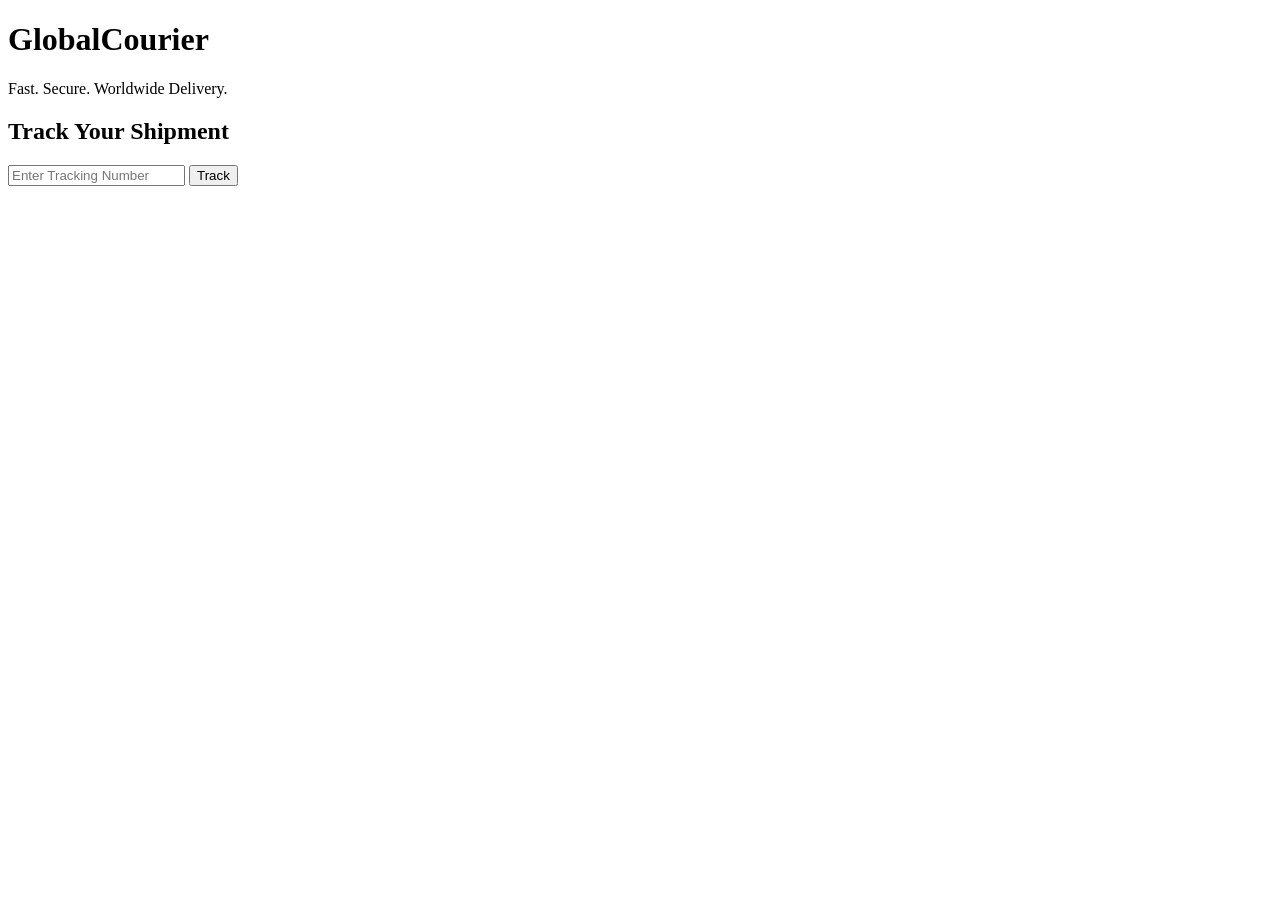
==== index.html @ 83d4e3db "add initial HTML structure for GlobalCourier" ====
<!DOCTYPE html>
<html lang="en">
<head>
  <meta charset="UTF-8">
  <title>GlobalCourier</title>
  <link rel="stylesheet" href="style.css">
</head>
<body>

<header>
  <h1>GlobalCourier</h1>
  <p>Fast. Secure. Worldwide Delivery.</p>
</header>

<section class="tracking-box">
  <h2>Track Your Shipment</h2>
  <input type="text" id="trackingInput" placeholder="Enter Tracking Number">
  <button onclick="trackPackage()">Track</button>
</section>

<section id="result"></section>

<script src="app.js"></script>
</body>
</html>
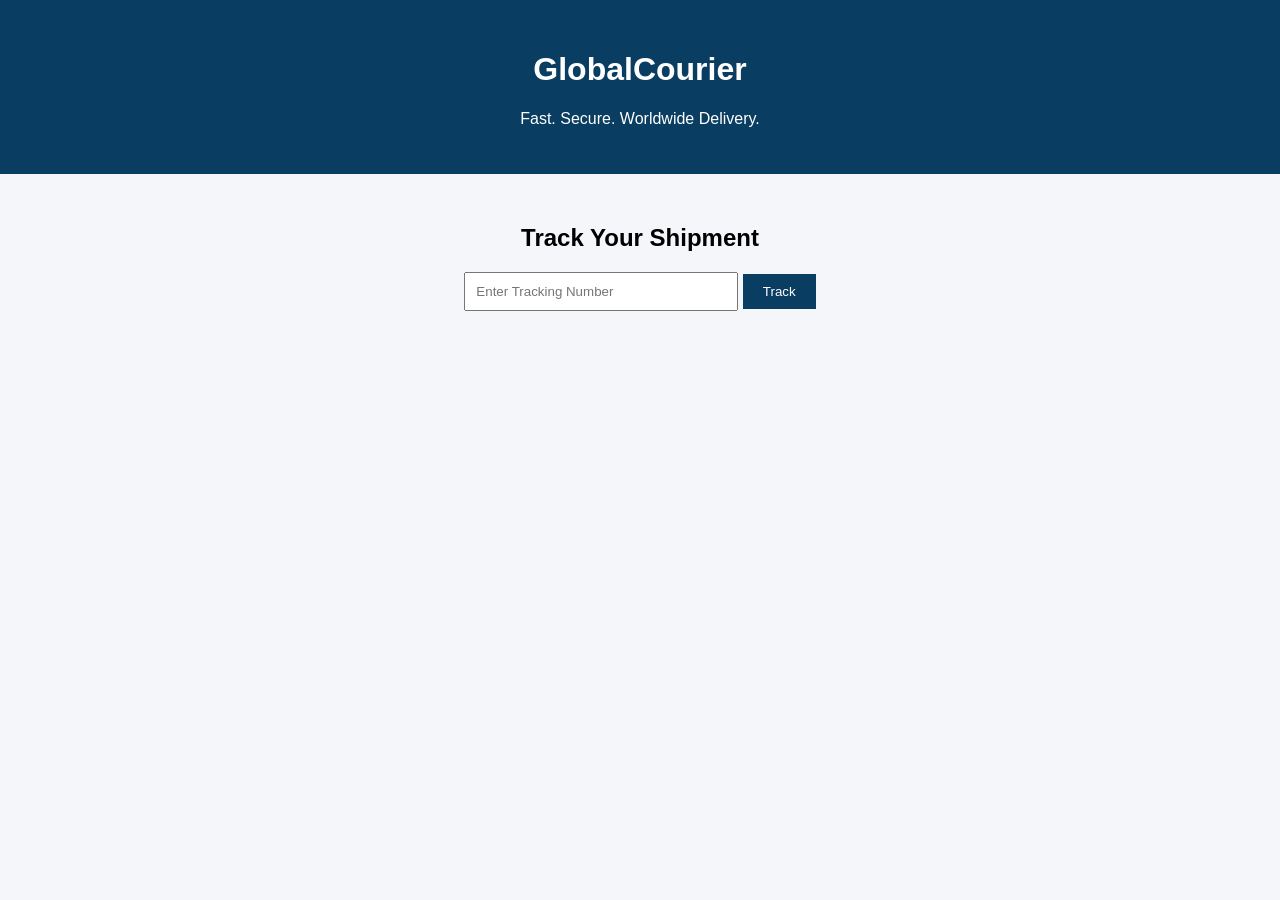
==== commit 2f430b54: "Change script tag to use module type for app.js" ====
--- a/index.html
+++ b/index.html
@@ -20,6 +20,6 @@
 
 <section id="result"></section>
 
-<script src="app.js"></script>
+<script type="module" src="app.js"></script>
 </body>
 </html>
--- a/style.css
+++ b/style.css
@@ -0,0 +1,35 @@
+body {
+  font-family: Arial, sans-serif;
+  margin: 0;
+  background: #f4f6f9;
+}
+
+header {
+  background: #0a3d62;
+  color: white;
+  text-align: center;
+  padding: 30px;
+}
+
+.tracking-box {
+  text-align: center;
+  margin-top: 50px;
+}
+
+input {
+  padding: 10px;
+  width: 250px;
+}
+
+button {
+  padding: 10px 20px;
+  background: #0a3d62;
+  color: white;
+  border: none;
+  cursor: pointer;
+}
+
+#result {
+  margin: 30px;
+  text-align: center;
+}
